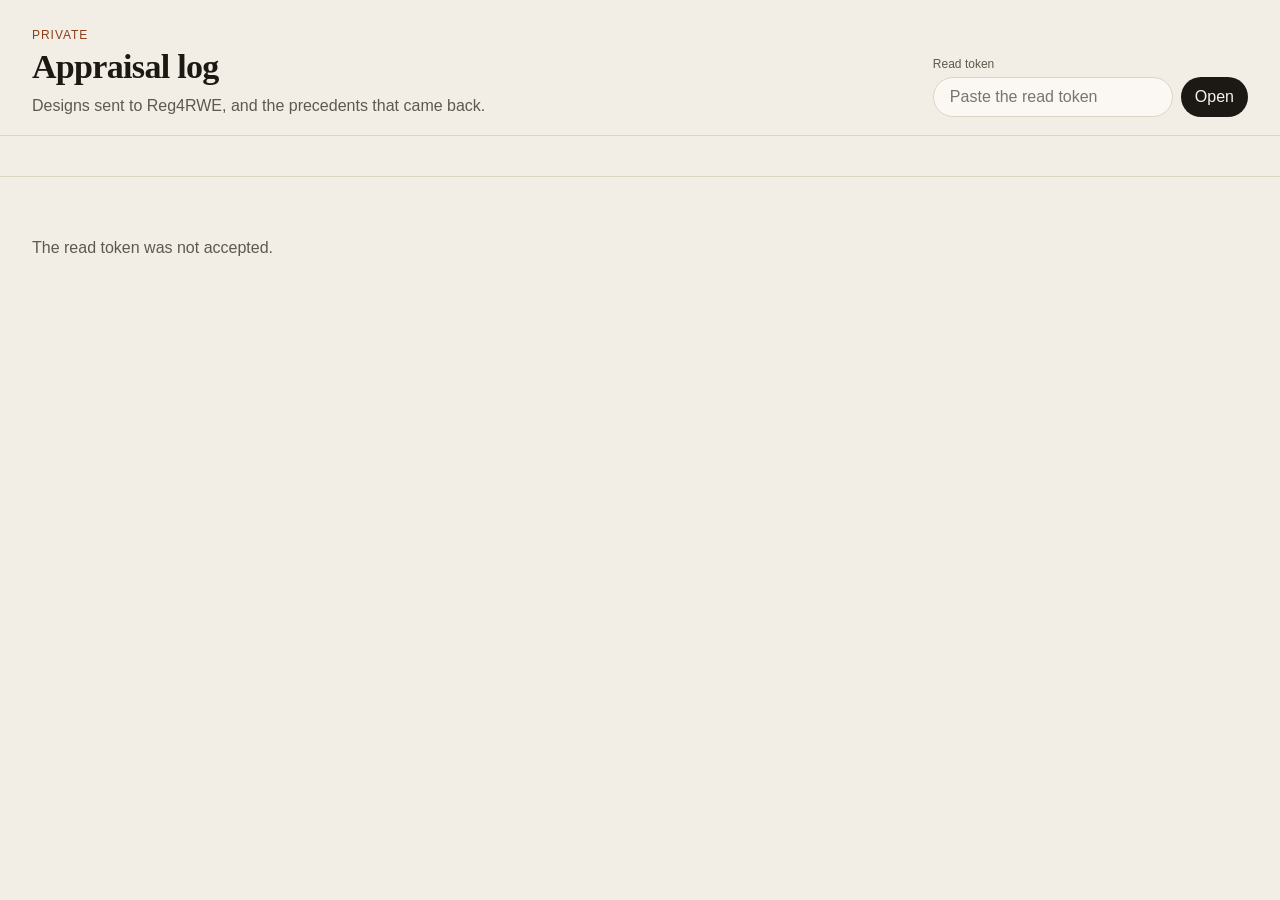
==== web/logs.html @ 8d649138 "Add a private page for reading appraisal logs. The dashboard lists each design, where it came from, " ====
<!DOCTYPE html>
<html lang="en">
<head>
  <meta charset="utf-8">
  <meta name="viewport" content="width=device-width, initial-scale=1">
  <title>Reg4RWE usage</title>
  <link rel="stylesheet" href="styles.css">
</head>
<body>
  <header class="top">
    <div class="identity">
      <p class="eyebrow">Private</p>
      <h1>Appraisal log</h1>
      <p class="lede" id="lede">Designs sent to Reg4RWE, and the precedents that came back.</p>
    </div>
    <form id="gate">
      <label for="token">Read token</label>
      <div class="gate-row">
        <input id="token" type="password" autocomplete="current-password" placeholder="Paste the read token">
        <button type="submit">Open</button>
      </div>
    </form>
  </header>
  <section id="summary" class="stat-row" hidden></section>
  <div id="filters" class="filters" hidden></div>
  <main id="main" class="reading"></main>
  <script src="logs.js"></script>
</body>
</html>
---- web/styles.css ----
:root {
  --paper: #f2eee6;
  --ink: #1c1915;
  --muted: #5f584e;
  --line: #ddd4c4;
  --card: #fbf8f3;
  --fda: #1e4d7b;
  --ema: #0e6a54;
  --rust: #8c3d18;
  --soft: #e7e0d4;
  --shadow: 0 1px 0 rgba(28, 25, 21, 0.04);
  color-scheme: light;
  font-family: "Avenir Next", "Segoe UI", sans-serif;
  color: var(--ink);
  background: var(--paper);
}

* { box-sizing: border-box; }
body { margin: 0; min-height: 100vh; }
button, input { font: inherit; color: inherit; }
a { color: var(--fda); }

.top {
  display: flex;
  justify-content: space-between;
  gap: 32px;
  align-items: end;
  padding: 28px 32px 18px;
  border-bottom: 1px solid var(--line);
}
.eyebrow {
  margin: 0 0 6px;
  letter-spacing: 0.08em;
  text-transform: uppercase;
  font-size: 12px;
  color: var(--rust);
}
h1 {
  margin: 0;
  font-family: Palatino, "Iowan Old Style", "Palatino Linotype", Georgia, serif;
  font-size: 34px;
  font-weight: 600;
  letter-spacing: -0.02em;
}
.lede { margin: 8px 0 0; max-width: 62ch; color: var(--muted); line-height: 1.45; }
#search-form { min-width: 280px; }
#search-form label { display: block; font-size: 12px; color: var(--muted); margin-bottom: 6px; }
#q {
  width: 320px;
  max-width: 100%;
  background: var(--card);
  border: 1px solid var(--line);
  border-radius: 999px;
  padding: 10px 16px;
}

.layers, .filters {
  display: flex;
  gap: 8px;
  padding: 12px 32px;
  flex-wrap: wrap;
  align-items: center;
}
.layers { padding-bottom: 0; }
.layers button, .filters button {
  background: transparent;
  border: 1px solid transparent;
  border-radius: 999px;
  padding: 8px 14px;
  cursor: pointer;
}
.layers button { color: var(--muted); }
.layers button[aria-current="true"] {
  background: var(--ink);
  color: #f7f3eb;
}
.filters { border-bottom: 1px solid var(--line); }
.filters button[aria-pressed="true"] {
  background: var(--card);
  border-color: var(--line);
}
.filters .count { color: var(--muted); margin-left: 8px; font-size: 13px; }

.workspace {
  display: grid;
  grid-template-columns: 300px 1fr;
  min-height: calc(100vh - 210px);
}
.categories {
  border-right: 1px solid var(--line);
  padding: 8px 0 40px;
}
.categories button {
  display: block;
  width: 100%;
  text-align: left;
  background: transparent;
  border: 0;
  border-left: 3px solid transparent;
  padding: 12px 22px 12px 18px;
  cursor: pointer;
}
.categories button[aria-current="true"] {
  background: rgba(255, 255, 255, 0.55);
  border-left-color: var(--rust);
}
.categories .cat-label { display: block; line-height: 1.35; }
.categories .cat-meta { display: block; margin-top: 3px; color: var(--muted); font-size: 12px; }

.reading { padding: 22px 32px 64px; max-width: 920px; }
.orientation h2 {
  margin: 0 0 8px;
  font-family: Palatino, "Iowan Old Style", Georgia, serif;
  font-size: 28px;
  font-weight: 600;
}
.orientation p, .lesson, .prose p { line-height: 1.55; }
.lesson {
  background: var(--card);
  border: 1px solid var(--line);
  border-radius: 12px;
  padding: 14px 16px;
  margin: 12px 0 18px;
}
.bars { display: grid; gap: 6px; margin: 14px 0 8px; }
.bar-row { display: grid; grid-template-columns: 148px 1fr 36px; gap: 8px; align-items: center; font-size: 13px; }
.bar { height: 8px; background: var(--soft); border-radius: 99px; overflow: hidden; }
.bar span { display: block; height: 100%; background: var(--ink); }
.update-note {
  margin-top: 16px;
  padding-top: 12px;
  border-top: 1px solid var(--line);
  color: var(--muted);
  font-size: 14px;
}
.update-note strong { color: var(--ink); font-weight: 600; }

.case-list { display: grid; gap: 8px; margin-top: 8px; }
.case-row {
  display: grid;
  grid-template-columns: 92px 1fr;
  gap: 12px;
  width: 100%;
  text-align: left;
  background: var(--card);
  border: 1px solid var(--line);
  border-radius: 12px;
  padding: 12px 14px;
  cursor: pointer;
  box-shadow: var(--shadow);
}
.case-row:hover { border-color: #c9bfb0; }
.meta { display: flex; gap: 6px; align-items: center; flex-wrap: wrap; }
.badge {
  display: inline-block;
  font-size: 11px;
  letter-spacing: 0.04em;
  text-transform: uppercase;
  border-radius: 999px;
  padding: 3px 7px;
  color: white;
}
.badge.fda { background: var(--fda); }
.badge.ema { background: var(--ema); }
.badge.screen { background: var(--rust); }
.year { color: var(--muted); font-size: 13px; }
.case-row h3, .case-head h2 {
  margin: 0;
  font-family: Palatino, "Iowan Old Style", Georgia, serif;
  font-weight: 600;
}
.case-row h3 { font-size: 18px; }
.snippet { margin: 4px 0 0; color: var(--muted); font-size: 14px; line-height: 1.4; }
.tags { display: flex; flex-wrap: wrap; gap: 6px; margin-top: 8px; }
.tag {
  background: var(--soft);
  border-radius: 999px;
  padding: 3px 8px;
  font-size: 12px;
  color: var(--ink);
}

.back {
  background: transparent;
  border: 0;
  padding: 0;
  color: var(--rust);
  cursor: pointer;
  margin-bottom: 10px;
}
.case-head h2 { font-size: 32px; line-height: 1.15; }
.appl { color: var(--muted); margin: 6px 0 0; }
.banner {
  margin: 14px 0;
  padding: 10px 12px;
  border-radius: 10px;
  background: #f6e7dc;
  color: #6a2e12;
  line-height: 1.45;
}
.section { margin-top: 18px; }
.section h3 {
  margin: 0 0 6px;
  font-size: 13px;
  letter-spacing: 0.06em;
  text-transform: uppercase;
  color: var(--muted);
}
.quote {
  margin: 0;
  padding-left: 14px;
  border-left: 3px solid var(--rust);
  font-family: Palatino, Georgia, serif;
  font-size: 18px;
  line-height: 1.45;
}
.where {
  margin: 0;
  padding: 12px 14px;
  background: var(--card);
  border: 1px solid var(--line);
  border-radius: 12px;
  line-height: 1.5;
}
.links { display: flex; gap: 16px; flex-wrap: wrap; align-items: center; margin-top: 18px; }
a.doc-link {
  display: inline-flex;
  align-items: center;
  background: var(--ink);
  color: #f7f3eb;
  text-decoration: none;
  border-radius: 999px;
  padding: 8px 14px;
  font-size: 14px;
}
a.text-link { font-size: 14px; }
.release-block { margin-top: 28px; }
.release-block h2 {
  display: flex;
  justify-content: space-between;
  gap: 12px;
  margin: 0 0 8px;
  font-family: Palatino, Georgia, serif;
  font-size: 26px;
  font-weight: 600;
}
.release-block h2 span { color: var(--muted); font-size: 18px; }
.release-intro { margin: 0 0 8px; color: var(--muted); }
.release-card { border-top: 1px solid var(--line); padding: 12px 0 14px; }
.release-card h3 {
  margin: 0;
  font-family: Palatino, Georgia, serif;
  font-size: 18px;
  letter-spacing: 0;
  text-transform: none;
  color: var(--ink);
}
.release-meta, .release-card p { margin: 4px 0 0; color: var(--muted); line-height: 1.45; }
.chip-button {
  background: transparent;
  border: 1px solid var(--line);
  border-radius: 999px;
  padding: 4px 8px;
  cursor: pointer;
}
.empty { color: var(--muted); padding: 24px 0; }

.gate-row { display: flex; gap: 8px; }
#gate label { display: block; font-size: 12px; color: var(--muted); margin-bottom: 6px; }
#token {
  width: 240px;
  background: var(--card);
  border: 1px solid var(--line);
  border-radius: 999px;
  padding: 10px 16px;
}
#gate button, #filters button {
  background: var(--ink);
  color: #f7f3eb;
  border: 0;
  border-radius: 999px;
  padding: 10px 14px;
  cursor: pointer;
}
#filters button { background: transparent; color: var(--ink); border: 1px solid transparent; }
#filters button[aria-pressed="true"] {
  background: var(--card);
  border-color: var(--line);
}
.stat-row {
  display: grid;
  grid-template-columns: repeat(3, 1fr);
  gap: 10px;
  padding: 16px 32px 0;
}
.stat-row article.wide { grid-column: 1 / -1; }
.stat-row article {
  background: var(--card);
  border: 1px solid var(--line);
  border-radius: 12px;
  padding: 12px 14px;
}
.stat-row p { margin: 0; color: var(--muted); font-size: 12px; letter-spacing: 0.04em; text-transform: uppercase; }
.stat-row strong { display: block; margin-top: 6px; font-weight: 600; line-height: 1.35; }
.log-card {
  background: var(--card);
  border: 1px solid var(--line);
  border-radius: 12px;
  padding: 14px;
}
.log-card .design { margin: 10px 0 0; line-height: 1.5; }

@media (max-width: 860px) {
  .top { flex-direction: column; align-items: stretch; padding: 20px; }
  #q, #token { width: 100%; }
  .layers, .filters, .stat-row { padding-left: 20px; padding-right: 20px; }
  .stat-row { grid-template-columns: 1fr 1fr; }
  .workspace { grid-template-columns: 1fr; }
  .categories { border-right: 0; border-bottom: 1px solid var(--line); }
  .reading { padding: 18px 20px 48px; }
}
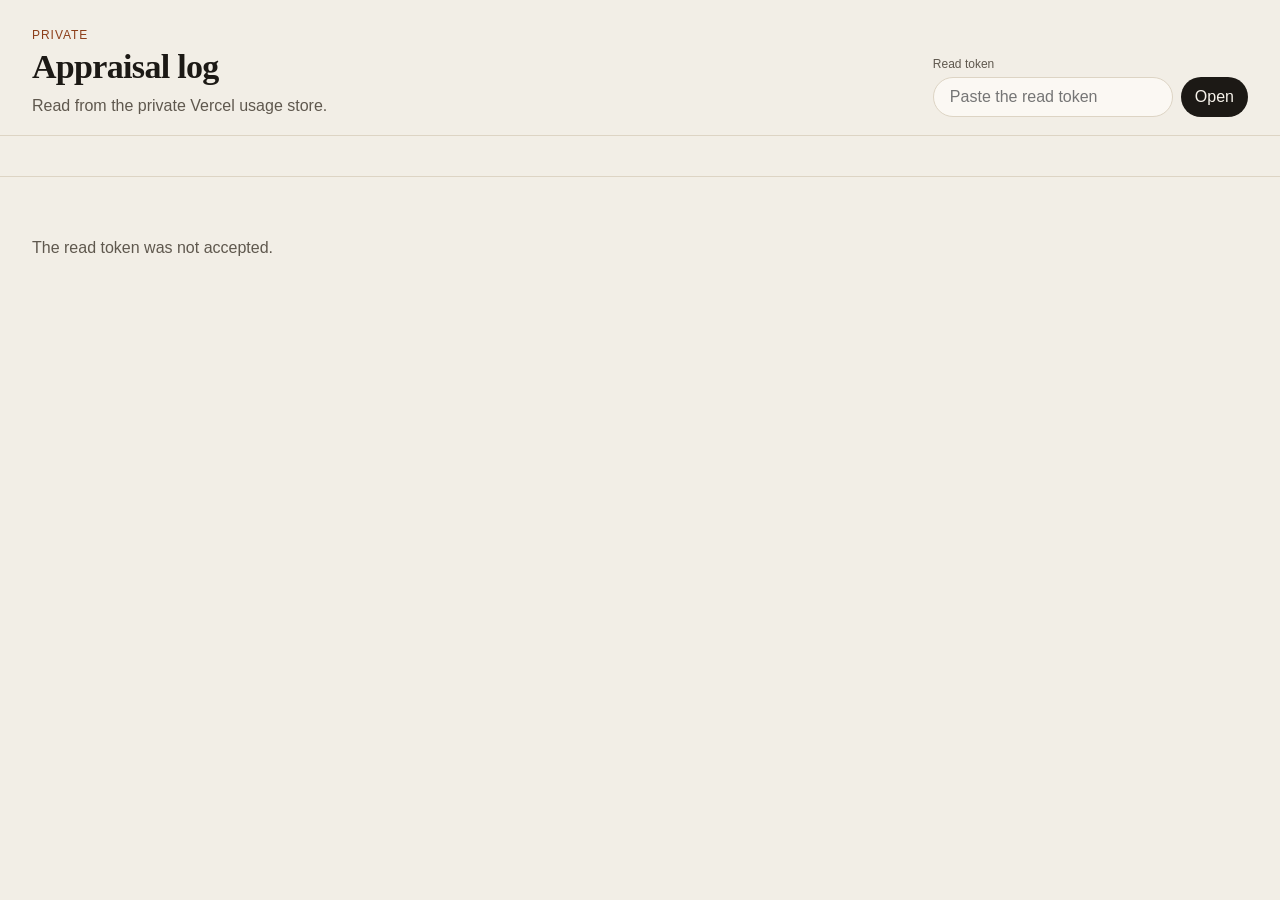
==== commit 287b7800: "Read the usage dashboard only from the Vercel store. A line that exists only on this machine no long" ====
--- a/web/logs.html
+++ b/web/logs.html
@@ -11,7 +11,7 @@
     <div class="identity">
       <p class="eyebrow">Private</p>
       <h1>Appraisal log</h1>
-      <p class="lede" id="lede">Designs sent to Reg4RWE, and the precedents that came back.</p>
+      <p class="lede" id="lede">Read from the private Vercel usage store.</p>
     </div>
     <form id="gate">
       <label for="token">Read token</label>
